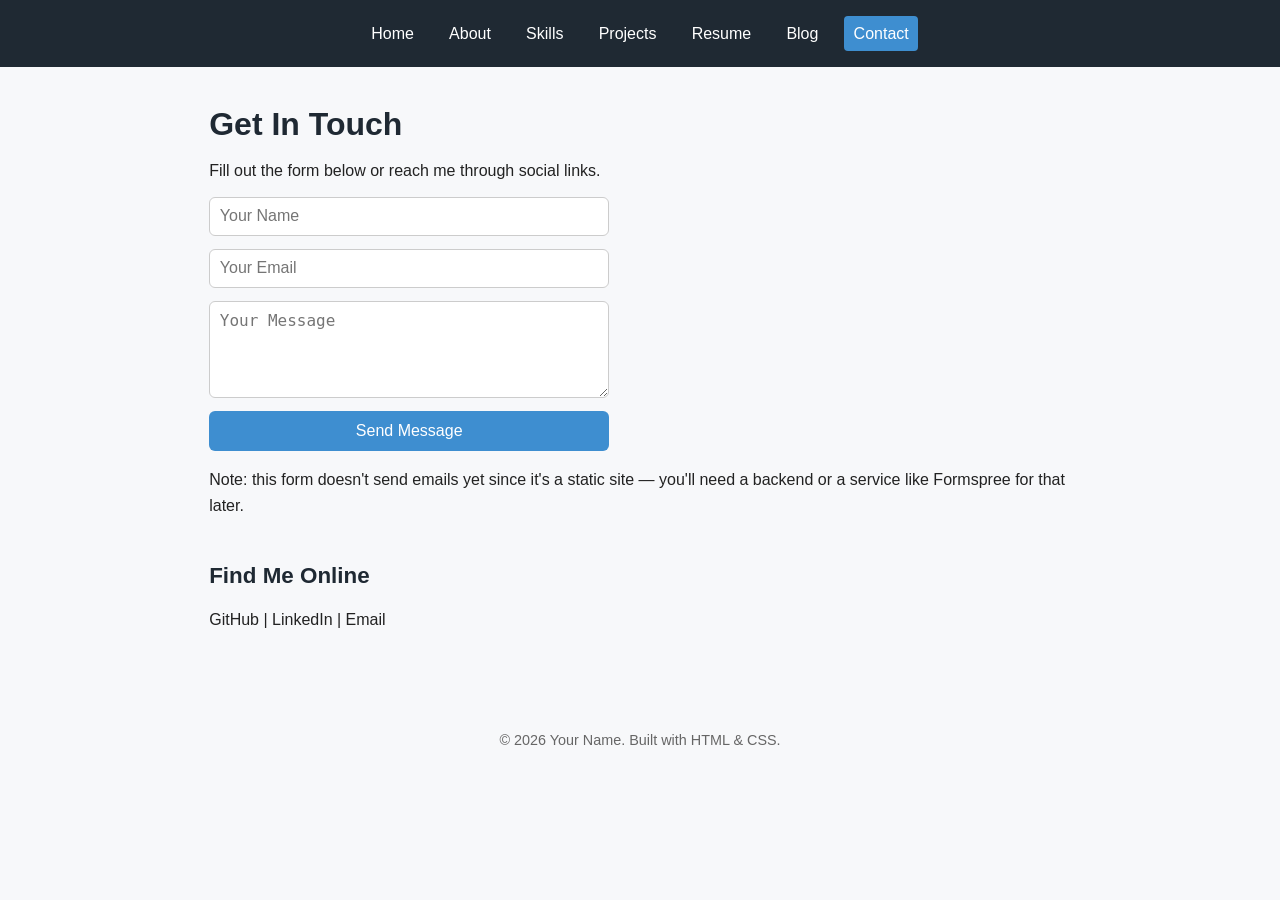
==== contact.html @ 0233ddab "Add files via upload" ====
<!DOCTYPE html>
<html lang="en">
<head>
<meta charset="UTF-8">
<meta name="viewport" content="width=device-width, initial-scale=1.0">
<title>Contact | Your Name</title>
<link rel="stylesheet" href="style.css">
</head>
<body>
<nav>
  <a href="index.html">Home</a>
  <a href="about.html">About</a>
  <a href="skills.html">Skills</a>
  <a href="projects.html">Projects</a>
  <a href="resume.html">Resume</a>
  <a href="blog.html">Blog</a>
  <a href="contact.html" class="active">Contact</a>
</nav>
<main>
  <section>
    <h1>Get In Touch</h1>
    <p>Fill out the form below or reach me through social links.</p>
    <form>
      <input type="text" placeholder="Your Name" required>
      <input type="email" placeholder="Your Email" required>
      <textarea rows="4" placeholder="Your Message" required></textarea>
      <button type="submit">Send Message</button>
    </form>
    <p style="margin-top:1rem;">Note: this form doesn't send emails yet since it's a static site —
    you'll need a backend or a service like Formspree for that later.</p>
  </section>
  <section>
    <h2>Find Me Online</h2>
    <p><a href="#">GitHub</a> | <a href="#">LinkedIn</a> | <a href="#">Email</a></p>
  </section>
</main>
<footer>&copy; 2026 Your Name. Built with HTML & CSS.</footer>
</body>
</html>
---- style.css ----
/* ---------- Reset & base ---------- */
* { margin: 0; padding: 0; box-sizing: border-box; }
body {
  font-family: 'Segoe UI', Arial, sans-serif;
  line-height: 1.6;
  color: #222;
  background: #f7f8fa;
}
a { text-decoration: none; color: inherit; }
img { max-width: 100%; display: block; }

/* ---------- Navbar ---------- */
nav {
  background: #1f2933;
  padding: 1rem 2rem;
  display: flex;
  flex-wrap: wrap;
  gap: 1rem;
  justify-content: center;
}
nav a {
  color: #fff;
  font-weight: 500;
  padding: 0.3rem 0.6rem;
  border-radius: 4px;
  transition: background 0.2s;
}
nav a:hover, nav a.active {
  background: #3e8ed0;
}

/* ---------- Layout ---------- */
main {
  max-width: 900px;
  margin: 0 auto;
  padding: 2rem 1.2rem;
}
section { margin-bottom: 2.5rem; }
h1 { font-size: 2rem; margin-bottom: 0.5rem; color: #1f2933; }
h2 { font-size: 1.4rem; margin-bottom: 0.8rem; color: #1f2933; }
p { margin-bottom: 0.8rem; }

/* ---------- Hero (home page) ---------- */
.hero {
  text-align: center;
  padding: 3rem 1rem;
  background: linear-gradient(135deg, #3e8ed0, #1f2933);
  color: #fff;
  border-radius: 8px;
  margin-bottom: 2rem;
}
.hero h1 { color: #fff; font-size: 2.4rem; }
.hero p { color: #dbe7f0; font-size: 1.1rem; }
.btn {
  display: inline-block;
  background: #fff;
  color: #1f2933;
  padding: 0.7rem 1.4rem;
  border-radius: 6px;
  font-weight: bold;
  margin-top: 1rem;
}

/* ---------- Cards (skills / projects) ---------- */
.grid {
  display: grid;
  grid-template-columns: repeat(auto-fit, minmax(220px, 1fr));
  gap: 1.2rem;
}
.card {
  background: #fff;
  border-radius: 8px;
  padding: 1.2rem;
  box-shadow: 0 2px 6px rgba(0,0,0,0.08);
}
.card h3 { margin-bottom: 0.4rem; color: #1f2933; }

/* ---------- Skill bar ---------- */
.skill-bar-bg {
  background: #e0e0e0;
  border-radius: 6px;
  height: 12px;
  margin-bottom: 1rem;
  overflow: hidden;
}
.skill-bar-fill {
  background: #3e8ed0;
  height: 100%;
}

/* ---------- Timeline (resume) ---------- */
.timeline-item {
  border-left: 3px solid #3e8ed0;
  padding-left: 1rem;
  margin-bottom: 1.5rem;
}
.timeline-item .date { font-size: 0.85rem; color: #666; }

/* ---------- Form (contact) ---------- */
form { display: flex; flex-direction: column; gap: 0.8rem; max-width: 400px; }
input, textarea {
  padding: 0.6rem;
  border: 1px solid #ccc;
  border-radius: 6px;
  font-size: 1rem;
}
button {
  background: #3e8ed0;
  color: #fff;
  border: none;
  padding: 0.7rem;
  border-radius: 6px;
  font-size: 1rem;
  cursor: pointer;
}

/* ---------- Footer ---------- */
footer {
  text-align: center;
  padding: 1.5rem;
  color: #666;
  font-size: 0.9rem;
}
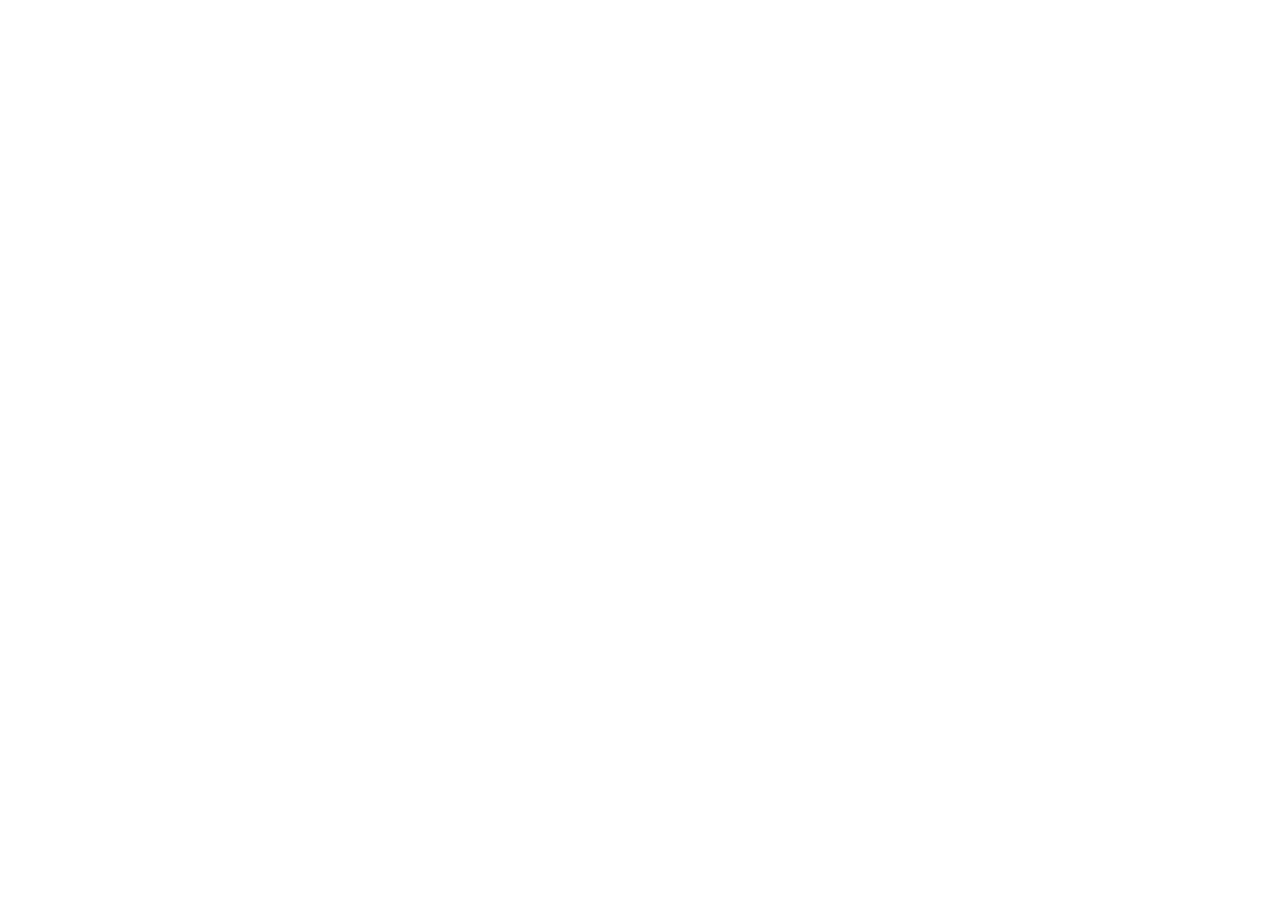
==== commit 4abf1f17: "Update contact.html" ====
--- a/contact.html
+++ b/contact.html
@@ -3,7 +3,7 @@
 <head>
 <meta charset="UTF-8">
 <meta name="viewport" content="width=device-width, initial-scale=1.0">
-<title>Contact | Your Name</title>
+<title>Contact | ABUBAKAR SUFYAN DANBABA</SOFTWARE>
 <link rel="stylesheet" href="style.css">
 </head>
 <body>
@@ -21,8 +21,8 @@
     <h1>Get In Touch</h1>
     <p>Fill out the form below or reach me through social links.</p>
     <form>
-      <input type="text" placeholder="Your Name" required>
-      <input type="email" placeholder="Your Email" required>
+      <input type="text" placeholder="abubakardanbaba20242024-art" required>
+      <input type="email" placeholder="abubakardanbaba20242024@gmail.com" required>
       <textarea rows="4" placeholder="Your Message" required></textarea>
       <button type="submit">Send Message</button>
     </form>
